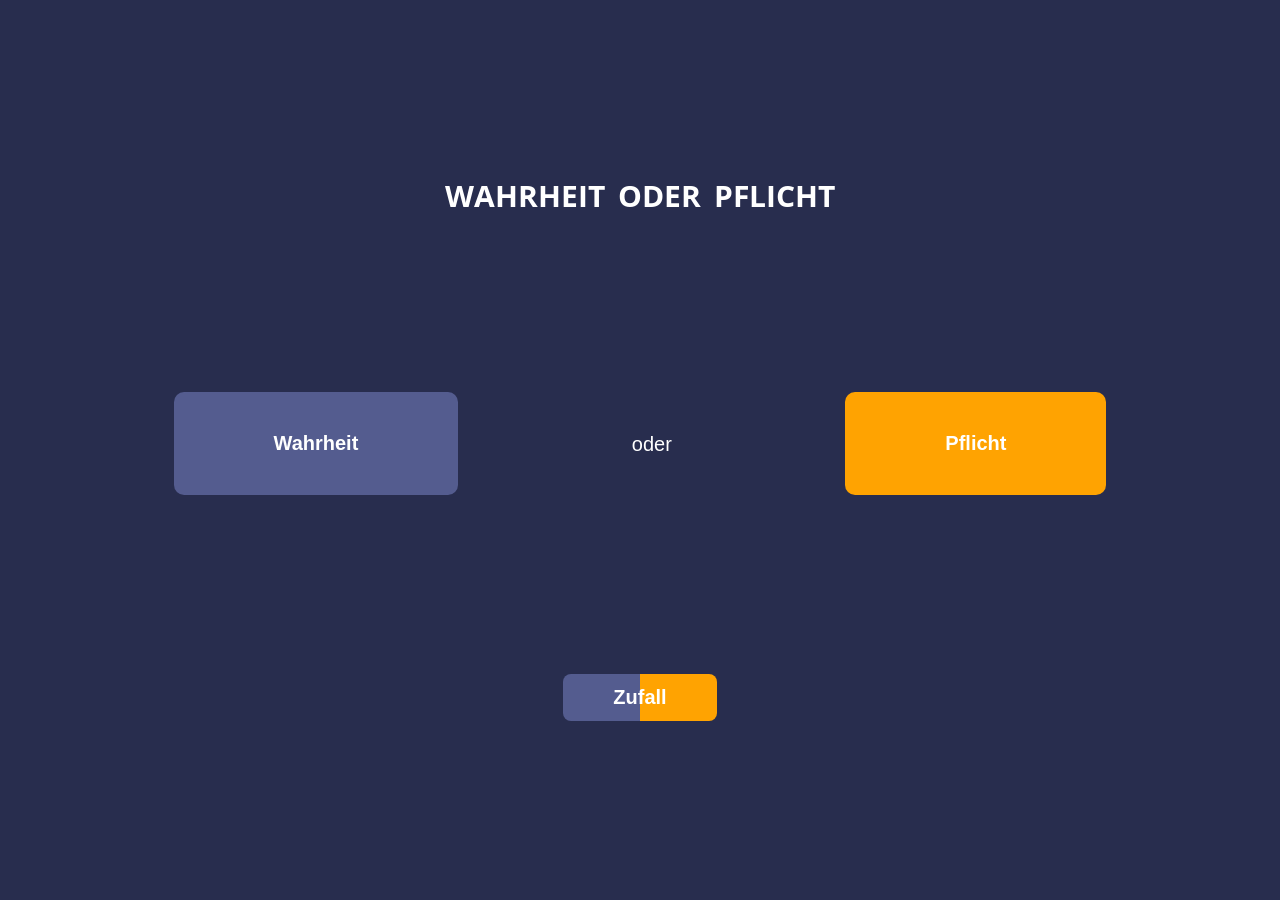
==== WahrheitOderPflicht.html @ abb73ef3 "16:37" ====
<!DOCTYPE html>
<html lang="en">
<head>
    <meta charset="UTF-8">
    <meta http-equiv="X-UA-Compatible" content="IE=edge">
    <meta name="viewport" content="width=device-width, initial-scale=1.0">
    <link rel="stylesheet" href="assets/CSS/style.css">
    <title>Wahrheit oder Pflicht</title>
</head>
<body>
    <main>
        <section id="wahrheit-pflicht-game">
        <div class="headline"><h1>WAHRHEIT ODER PFLICHT</h1></div>
        <div class="btns">
            <button id="wahrheit-btn">Wahrheit</button>
        <p>oder</p>
            <button id="pflicht-btn">Pflicht</button>
        </div>
        <div class="btns">
            <button id="zufall-btn">Zufall</button>
        </div>
        </section>
    </main>
</body>
</html>
---- assets/CSS/style.css ----
@import url(reset.css);
@import url(kingsCup.css);
@import url(scharade-preview.css);
@import url(playerSelection.css);
@import url(WahrheitOderPflicht.css);
@import url('https://fonts.googleapis.com/css?family=Open+Sans');



/* Farben */
:root{
    --primary-color: #282d4e;
    --secondary-color: #545C8F;
}
p {
    font-family: 'Segoe UI', Tahoma, Geneva, Verdana, sans-serif;
}

body{
    background-color: #282d4e;
    box-sizing: border-box;
    font-family: "Open Sans", sans-serif !important;
}
#settings {
    
    display: flex;
    align-items: center;
    justify-content: space-between;
    padding: 10px;

}
#settings-button{
    background-color: #545C8F;
    font-size: 14px;
    color: white;
    border: none;
    padding: 10px;
    border-radius: 10px;
}
.flag-size {
    width: 50px;
    border-radius: 5px;
}
#bannerlogo {
    display: flex;
    justify-content: center;

}
#bannerlogo img {
    width: 80%;
    height: 200px;
    margin-top: -40px;
}
.font-normal {
    font-size: 16px;
    color: white;
}
.font-bold {
    font-size: 28px;
    color: white;
    margin-bottom: 20px;
}
#fast-start {
    display: flex;
    flex-direction: column;
    justify-content: center;
    margin-left: 10%;
    margin-right: 10%;
}
.gameImg {
    min-width: 250px;
    object-fit: cover;
    position: relative;
    z-index: -1;
    border-radius: 20px;
}
.game{
    position: relative;
    display: flex;
    align-items: flex-end;
    
}
.button {
    background-color: #545C8F;
    border: none;
    color: white;
    font-size: 16px;
    padding: 10px;
    border-radius: 8px;
    font-weight: bold;
}
.game div p {
    color: white;
}
.game div h3 {
    color: white;
    font-size: 32px;
    padding: 10px 0px;
}
.game div{
    position: absolute;
    display: flex;
    z-index: 1;
    flex-direction: column;
    padding: 5%;
}
footer{
    /* position: absolute;
    bottom: 0; */
    width: 100%;
    padding: 20px 0;
}
footer div{
    display: flex;
    justify-content: center;
}
.icon{
    width: 32px;
    filter: invert(1);
    margin: 10px;
}
footer div p, a{
    color: rgb(196, 196, 196);
    text-decoration: none;
    margin: 2px;
}
.footer-text{
    display: flex;
    flex-direction: column;
    justify-content: center;
    align-items: center;
}
#all-games{
    margin-top: 50px;
    display: flex;
    flex-direction: column;
    justify-content: center;
    margin-left: 10%;
    margin-right: 10%;
}
.hidden {
    display: none;
}
#languageMenu {
    height: 100vh;
    width: 100vw;
    background-color: rgba(0, 0, 0, 0.5);
    position: absolute;
    align-items: center;
    top: 0px;
    z-index: 5;
}
.languageList {
    display: flex;
    flex-direction: column;
    justify-content: center;
    align-items: center;
    background-color: #545C8F;
    width: 50%;
    margin-top: 50px;
    margin-left: 20px;
    height: auto;
    border-radius: 20px;

}
.opinion {
    display: flex;
    flex-direction: row;
    align-items: center;
    justify-content: space-around;
    width: 100%;
}
.opinion img {
    margin: 5px;
}
.opinion h3 {
    color: white;
    font-family: sans-serif;
    font-size: 18px;
    font-weight: bold;
}
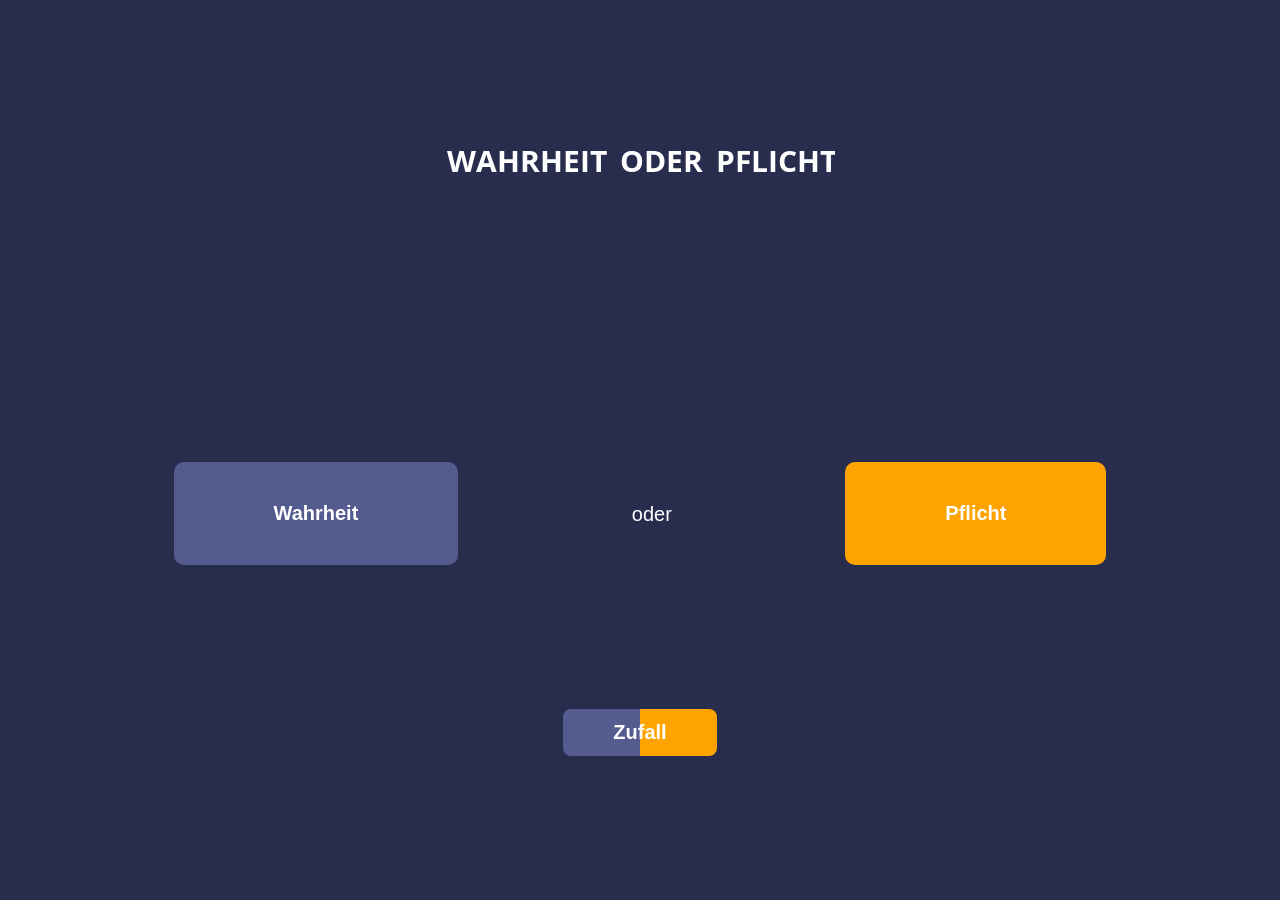
==== commit c28ec063: "30.5." ====
--- a/WahrheitOderPflicht.html
+++ b/WahrheitOderPflicht.html
@@ -5,12 +5,15 @@
     <meta http-equiv="X-UA-Compatible" content="IE=edge">
     <meta name="viewport" content="width=device-width, initial-scale=1.0">
     <link rel="stylesheet" href="assets/CSS/style.css">
+    <script src="https://cdnjs.cloudflare.com/ajax/libs/gsap/3.10.4/gsap.min.js"></script>
+    <script src="./assets/JS/wahrheitOderPflicht.js" defer></script>
     <title>Wahrheit oder Pflicht</title>
 </head>
 <body>
     <main>
         <section id="wahrheit-pflicht-game">
         <div class="headline"><h1>WAHRHEIT ODER PFLICHT</h1></div>
+        <h3 id="WoPtoDo"></h3>
         <div class="btns">
             <button id="wahrheit-btn">Wahrheit</button>
         <p>oder</p>
